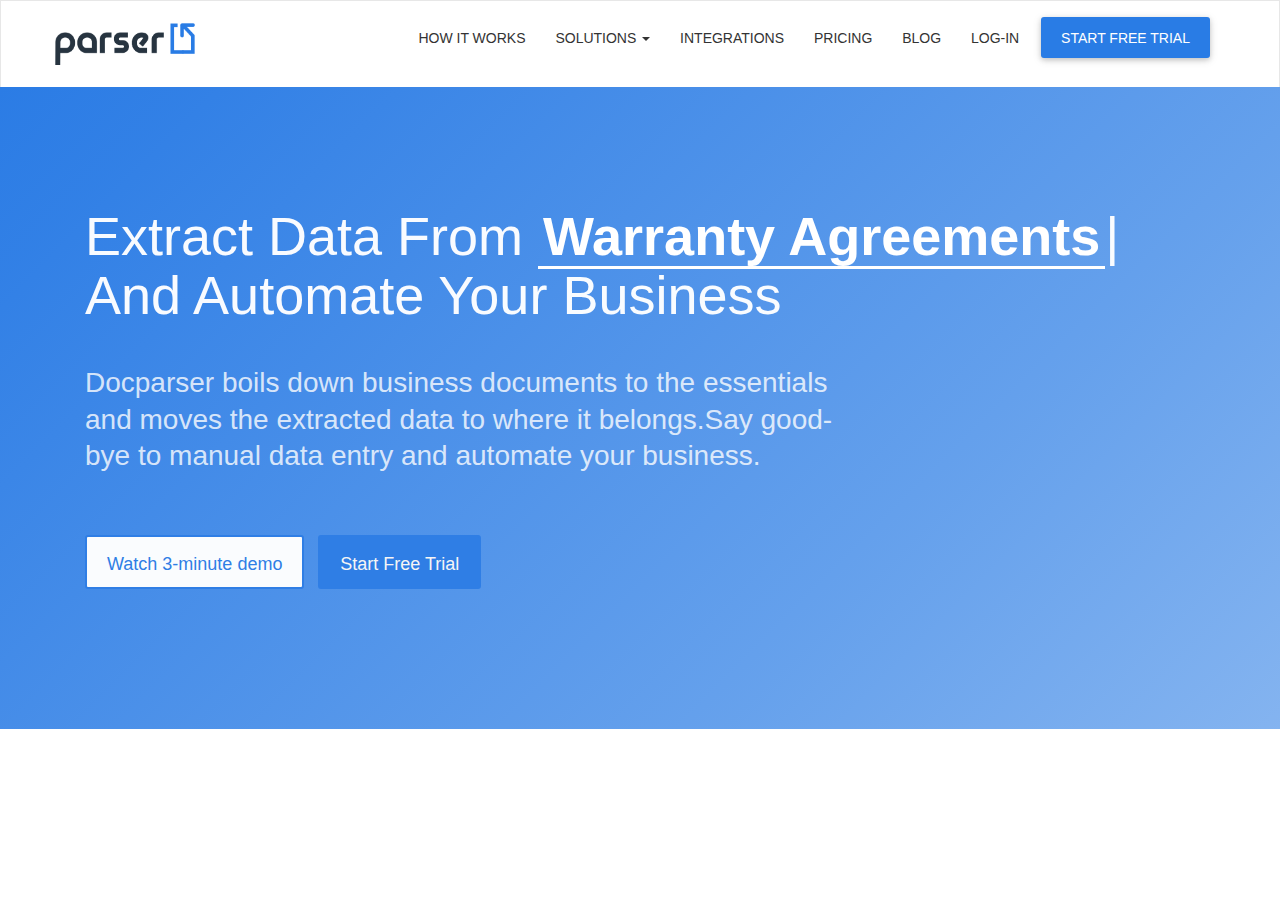
==== OCR Design/index.html @ c2d44fad "Web design" ====
<!DOCTYPE html>
<html>
<head>
	<title>Parser</title>
	<meta charset="utf-8">
	<meta name="viewport" content="width=device-width, initial-scale=1">
	<link rel="stylesheet" href="css/bootstrap.min.css">
	<script src="https://ajax.googleapis.com/ajax/libs/jquery/3.3.1/jquery.min.js"></script>
	<link rel="stylesheet" href="https://use.fontawesome.com/releases/v5.6.3/css/all.css" integrity="sha384-UHRtZLI+pbxtHCWp1t77Bi1L4ZtiqrqD80Kn4Z8NTSRyMA2Fd33n5dQ8lWUE00s/" crossorigin="anonymous">
	<script src="js/bootstrap.min.js"></script>
	<link rel="stylesheet" href="css/style.css">
</head>
<body>

<div class="container-fluid">
	<nav class="navbar navbar-default menu">
		<div class="container">
			<div class="navbar-header">
				 <button type="button" class="navbar-toggle" data-toggle="collapse" data-target="#myNavbar">
			        <span class="icon-bar"></span>
			        <span class="icon-bar"></span>
			        <span class="icon-bar"></span>                        
			      </button>
			<a class="navbar-brand logo" href="#"><img alt="Docparser" src="images/logo.png"></a>
			</div>
			<div class="collapse navbar-collapse" id="myNavbar">
			<ul class="nav navbar-nav navbar-right">
				<li><a href="#">how it works</a></li>
				<li class="dropdown">
					<a href="#" class="dropdown-toggle" data-toggle="dropdown" role="button" aria-haspopup="true" aria-expanded="false">Solutions <span class="caret"></span></a>
					<div class="dropdown-menu" id="solutions-dropdown">
						<div class="items-left" id="solutions-left">
							<strong>Featured Document Types</strong>
							<ul class="">
				                <li>
									<a href="#" title="Accounts Payable and Invoice Processing and Automation">Invoices and Accounts Payable</a>
								</li>
				                <li>
									<a href="#" title="Extract Data From PDF Purchase and Sales Orders">Purchase and Sales Orders</a>
								</li>
				                <li>
									<a href="#" title="Shipping Orders and Delivery Notes Processing">Shipping and Delivery Orders</a>
								</li>
				                <li>
									<a href="#" title="Legal Documents">Form Based Contracts</a>
								</li>
				                <li>
									<a href="#" title="HR Forms and Applications">HR and Admin Documents</a>
								</li>
				                <li>
									<a href="#g" title="Parse PDF Price Lists - PDF Processing">Product Catalogs</a>
								</li>
				                <li>
									<a href="#" title="Automated Bank and Credit Card Statements Processing">Bank &amp; Credit Card Statements</a>
								</li>
				                <li>
									<a href="#" title="Convert PDF Forms to Excel">Fillable PDF Forms</a>
								</li>
				                <li>
									<a href="#" title="PDF to Text - Other Use Cases">Other Document Types</a>
								</li>
				            </ul>
						</div>
						<div class="items-right" id="solutions-right">
							<strong>Featured Industries</strong>
							<ul class="">
				                <li>
									<a href="#" title="PDF Processing for Accountant and Bookkeepers">Accounting and Bookkeeping</a>
								</li>
				                <li>
									<a href="#" title="Streamline Retail Business Operations">Brick and Mortar Retail</a>
								</li>
				                <li>
									<a href="#" title="PDF Scraper Software for Data Providers and Agencies">Data Service Providers</a>
								</li>
				                <li>
									<a href="#" title="Automated Document Processing For Ecommerce Businesses">Ecommerce</a>
								</li>
				                <li>
									<a href="/industries/food" title="Food Industry">Food and Catering</a>
								</li>
				                <li>
									<a href="/industries/logistics-warehousing" title="Logistics and Warehouse Automation with Docparser">Logistics and Warehousing</a>
								</li>
				                <li>
									<a href="/industries/manufacturing" title="Automate Order Processes for Manufacturing">Manufacturing</a>
								</li>
				                <li>
									<a href="/industries/printing" title="Printing and Publishing">Printing and Publishing</a>
								</li>
				                <li>
									<a href="/industries/wholesale" title="Automate Wholesale and Distribution Order Fulfillment">Wholesale and Distribution</a>
								</li>
					        </ul>
						</div>
					</div>
				</li>
				<li><a href="#">integrations</a></li>
				<li><a href="#">pricing</a></li>
				<li><a href="#">blog</a></li>
				<li><a href="#">log-in</a></li>
				<li class="active"><a href="https://app.docparser.com/account/signup?plan=unknown" class="">Start Free Trial</a></li>
			</ul>
		</div>
		</div>
	</nav>
	<section id="home" class="section-wrapper section-wrapper-no-flex section-space">
		<div class="section-content overlay-content">
			<div class="container">
				<div class="row">
					<div class="col-lg-12 col-md-12">
						<h1 class="heading">Extract Data From <span id="use-case-rotator" class="rotate">Warranty Agreements</span><span class="typed-cursor">|</span><br>And Automate Your Business</h1>
						<h2 class="sub-heading">Docparser boils down business documents to the essentials and moves the extracted data to where it belongs.Say good-bye to manual data entry and automate your business.</h2>
						<div class="signup-button-wrapper">
							<a href="#" class="btn" id="home-watch-video"><i class="far fa-fw fa-play-circle"></i> Watch 3-minute demo</a>
							<a href="https://app.docparser.com/account/signup" class="btn btn-primary">Start Free Trial </a>
						</div>
					</div>
				</div>
			</div>
		</div>
	</section>
</div>

</body>
</html>
---- OCR Design/css/style.css ----
body{
	margin: 0px;
	padding: 0px;
    font-family: "Roboto", sans-serif;
}
audio, canvas, img, video {
    vertical-align: middle;
}
img {
    max-width: 100%;
}
.navbar{
	margin-bottom: 0px;
	border-radius: 0px;
}
.navbar-brand{
	height: auto;
}
.container-fluid>.navbar-collapse, .container-fluid>.navbar-header, .container>.navbar-collapse, .container>.navbar-header {
    margin-right: 0px;
    margin-left: 0px;
}
@media {

}
.container-fluid{
	padding-right: 0px;
	padding-left: 0px;
}
.row{
	margin-right: 0px;
	margin-left: 0px;
}
.menu{
	background-color: white !important;
	border-bottom: none;
}
.menu li {
    list-style: none;
    position: relative;
    background: none !important;
    display: inline-block;
    margin-left: 10px;
    float: none;
}
.menu li a{
	display: block;
    outline: none !important;
    font-size: 14px;
    color: #333333 !important;
    padding: 30px 8px;
    line-height: 1;
    text-transform: uppercase;
    font-weight: 300;
    vertical-align: middle;
}
.menu li a:hover{
	color: #297ce5 !important;
}
.menu li a:active{
	background-color: white !important;
	color: #297ce5 !important;
	border:  none !important;
}
.navbar-default .navbar-nav>.open>a, .navbar-default .navbar-nav>.open>a:focus, .navbar-default .navbar-nav>.open>a:hover{
	background-color: white;
	color: #297ce5 !important;
	border:  none !important;
}
.menu li.active a {
    padding: 14px 20px 13px 20px;
    background-color: #297ce5 !important;
    color: #FFF !important;
    border-radius: 3px;
    box-shadow: 0 2px 5px 0 rgba(0,0,0,0.16), 0 2px 10px 0 rgba(0,0,0,0.12);
}
.menu li.active a:focus, .menu li.active a:hover, .menu li.active a:active {
    color: #FFF;
    box-shadow: 0 5px 11px 0 rgba(0,0,0,0.18), 0 4px 15px 0 rgba(0,0,0,0.15);
}
#solutions-dropdown {
    width: 582px;
    margin-right: -225px !important;
    border-radius: 4px;
}
#solutions-left {
    padding-right: 10px;
    float: left;
    width: 290px;
    margin: 10px 0px;
}
#solutions-right {
    border-left: 1px solid rgba(0, 0, 0, .15);
    padding-right: 10px;
    float: left;
    width: 290px;
    margin: 10px 0px;
}
#solutions-dropdown strong {
    display: block;
    color: #333333;
    padding: 0px 20px;
    line-height: 2.2;
    font-weight: 600;
}
ul:not(.browser-default) {
    padding-left: 0;
    list-style-type: none;
}
ul ul, ol ul, ul ol, ol ol {
    margin-bottom: 0;
}
nav ul {
    margin: 0;
}
#solutions-dropdown ul li {
    display: block;
}
ul:not(.browser-default) li {
    list-style-type: none;
}
#solutions-dropdown ul li a {
    line-height: 2.2;
    padding: 0px 10px;
    display: block;
    color: #727272;
}
#solutions-dropdown ul li a:hover {
    background: #F4F4F4;
    color: #297ce5;
}
a {
    text-decoration: none;
}
a {
    background-color: transparent;
}
a, a:hover, a:visited, a:focus, a:active {
    text-decoration: none;
    outline: none !important;
}
.logo {
    float: left;
    display: inline-block;
    max-width: 140px;
    padding: 22px 0px;
    -webkit-transition-property: none;
    -moz-transition-property: none;
    -o-transition-property: none;
    transition-property: none;
}
#home {
    background: #2b7de5;
    padding: 30px 0px 60px 0px;
    display: flex;
    align-items: center;
    justify-content: center;
    min-height: 100%;
    padding-top: 100px;
    color: #fff;
    background: rgba(43,124,229,1);
    background: -moz-linear-gradient(-45deg, rgba(43,124,229,1) 0%, rgba(43,124,229,0.97) 10%, rgba(43, 125, 229, 0.72) 71%, rgba(43, 125, 229, 0.58) 100%);
    background: -webkit-gradient(left top, right bottom, color-stop(0%, rgba(43,124,229,1)), color-stop(10%, rgba(43,124,229,0.97)), color-stop(71%, rgba(43, 125, 229, 0.72)), color-stop(100%, rgba(43, 125, 229, 0.58)));
    background: -webkit-linear-gradient(-45deg, rgba(43,124,229,1) 0%, rgba(43,124,229,0.97) 10%, rgba(43, 125, 229, 0.72) 71%, rgba(43, 125, 229, 0.58) 100%);
    background: -o-linear-gradient(-45deg, rgba(43,124,229,1) 0%, rgba(43,124,229,0.97) 10%, rgba(43, 125, 229, 0.72) 71%, rgba(43, 125, 229, 0.58) 100%);
    background: -ms-linear-gradient(-45deg, rgba(43,124,229,1) 0%, rgba(43,124,229,0.97) 10%, rgba(43, 125, 229, 0.72) 71%, rgba(43, 125, 229, 0.58) 100%);
    background: linear-gradient(135deg, rgba(43,124,229,1) 0%, rgba(43,124,229,0.97) 10%, rgba(43, 125, 229, 0.72) 71%, rgba(43, 125, 229, 0.58) 100%);
    filter: progid:DXImageTransform.Microsoft.gradient( startColorstr='#2b7ce5', endColorstr='#2b7de5', GradientType=1 );
}
#home h1 {
    font-weight: 400;
    color: rgba(255, 255, 255, 0.97);
    margin-bottom: 0.3em;
    font-size: 54px;
    transition: 0s;
}
#home .rotate {
    font-weight: 600;
    border-bottom: 3px solid #fff;
    padding: 0px 5px;
    color: #fff;
}
.typed-cursor {
    opacity: 1;
    -webkit-animation: blink 0.7s infinite;
    -moz-animation: blink 0.7s infinite;
    animation: blink 0.7s infinite;
}
#home h2 {
    font-size: 28px;
    font-weight: 300;
    color: rgba(255, 255, 255, 0.8);
    line-height: 1.3;
    width: 70%;
    margin: 40px 0px;
}
.signup-button-wrapper {
    margin-top: 60px;
    margin-bottom: 70px;
}
#home-watch-video {
    transition: 0s;
}
.signup-button-wrapper a.btn {
    font-size: 18px;
    padding: 0px 20px 0px 20px;
    background: #fafcfe;
    border: 2px solid #2f7ee5;
    color: #2f7ee5;
    border-radius: 3px;
    font-weight: 400;
    margin-bottom: 10px;
    margin-right: 10px;
    transition: 0s;
}
a.btn {
    color: #fff;
    background: #297ce5;
    border-color: #297ce5;
    border-radius: 2px;
    line-height: 3em;
    height: 3em;
    padding-top: 0px;
    padding-bottom: 0px;
}
.signup-button-wrapper a.btn-primary {
    font-size: 18px;
    padding: 0px 20px 0px 20px;
    background: #2f7ee5;
    border: 2px solid #2f7ee5;
    color: #F5F5F5;
    border-radius: 3px;
    font-weight: 400;
}
.signup-button-wrapper a.btn-primary:hover, .signup-button-wrapper a.btn-primary:active, .signup-button-wrapper a.btn-primary:focus {
    color: #FFF;
    background: #215fb0;
    border: 2px solid #215fb0;
}
#home-watch-video:hover {
    box-shadow: 0 5px 11px 0 rgba(0,0,0,0.18), 0 4px 15px 0 rgba(0,0,0,0.15);
}
.navbar-default .navbar-collapse, .navbar-default .navbar-form {
    border-color: none;
}
.navbar-default .navbar-toggle {
    border-color: #ffffff;
}
.navbar-toggle {
    position: relative;
    float: right;
    padding: 15px 10px;
    margin-top: 8px;
    margin-right: 15px;
    margin-bottom: 8px;
    background-color: transparent;
    background-image: none;
    color: blue;
}
.navbar-default .navbar-toggle .icon-bar {
    background-color: #297ce5;
}
.navbar-toggle .icon-bar+.icon-bar {
    margin-top: 4px;
}
.navbar-toggle .icon-bar {
    display: block;
    width: 20px;
    height: 3px;
    border-radius: 1px;
}
.navbar-default .navbar-toggle:focus, .navbar-default .navbar-toggle:hover{
	background-color: white;
}
@media screen and (max-width: 767px)
{
	#home {
    text-align: center;
}
}
@media screen and (max-width: 1190px)
{
	#home h1 {
    font-size: 38px;
}
}
@media screen and (max-width: 767px){
#home h1 {
    font-size: 32px;
    height: 180px;
    width: auto;
}
}
@media screen and (max-width: 1190px)
{
	#home h2 {
    font-size: 26px;
}
}
@media screen and (max-width: 767px)
{
	#home h2 {
    font-size: 22px;
    width: auto;
}
}
.section-content {
    padding: 0px 83px;
}
.login_content_wrap_center {
    margin: 0px auto;
    width: 380px;
}
#login-container {
    display: flex;
    align-items: center;
    justify-content: center;
    margin: 50px;
}
.login_content_wrap_center img {
    margin-bottom: 20px !important;
}
.login_logo img {
    width: 200px;
    display: block;
    margin: 0px auto;
}
img {
    max-width: 100%;
    width: auto\9;
    height: auto;
    vertical-align: middle;
    border: 0;
}
#login_body {
    box-shadow: 0 1px 3px 0 rgba(180,180,180,.2), 0 1px 0 0 rgba(180,180,180,.1);
    background: #fff;
    padding: 30px;
}
input, textarea, .uneditable-input {
    width: 206px;
}
input, button, select, textarea {
    font-family: "Helvetica Neue", Helvetica, Arial, sans-serif;
}
label, input, button, select, textarea {
    font-size: 15px;
    font-weight: 300;
    line-height: 20px;
}
.form-horizontal input{
	display: inline-block;
    margin-bottom: 0;
    vertical-align: middle;
}
input[type="text"], input[type="password"], input[type="datetime"], input[type="datetime-local"], input[type="date"], input[type="month"], input[type="time"], input[type="week"], input[type="number"], input[type="email"], input[type="url"], input[type="search"], input[type="tel"], input[type="color"], .uneditable-input {
    background-color: #ffffff;
    border: 1px solid #cccccc;
    -webkit-box-shadow: inset 0 1px 1px rgba(0, 0, 0, 0.075);
    -moz-box-shadow: inset 0 1px 1px rgba(0, 0, 0, 0.075);
    box-shadow: inset 0 1px 1px rgba(0, 0, 0, 0.075);
    -webkit-transition: border linear .2s, box-shadow linear .2s;
    -moz-transition: border linear .2s, box-shadow linear .2s;
    -o-transition: border linear .2s, box-shadow linear .2s;
    transition: border linear .2s, box-shadow linear .2s;
}
select, textarea, input[type="text"], input[type="password"], input[type="datetime"], input[type="datetime-local"], input[type="date"], input[type="month"], input[type="time"], input[type="week"], input[type="number"], input[type="email"], input[type="url"], input[type="search"], input[type="tel"], input[type="color"], .uneditable-input {
    display: inline-block;
    height: 20px;
    padding: 4px 6px;
    margin-bottom: 10px;
    font-size: 14px;
    line-height: 20px;
    color: #555555;
    vertical-align: middle;
    border-radius: 2px;
}
.input-block-level {
    display: block;
    width: 100%;
    min-height: 30px;
    -webkit-box-sizing: border-box;
    -moz-box-sizing: border-box;
    box-sizing: border-box;
}
input, textarea, .uneditable-input {
    margin-left: 0;
}
#login-container input[type="text"], #login-container input[type="password"] {
    height: 38px;
    line-height: 16px;
    padding: 4px 12px;
    font-size: 16px;
    margin-bottom: 0px;
}
#login-container .control-group {
    margin-bottom: 10px;
}
#login-container button {
    font-size: 16px !important;
    height: 38px;
    line-height: 18px;
    padding: 4px 6px;
    margin-bottom: 0px;
}
.login-footer {
    margin-top: 20px;
    font-size: 13px;
    color: #999;
}
#login_wrap {
    display: flex;
    align-items: center;
    justify-content: center;
}
#register_header {
    width: 100%;
}
.register_logo {
    margin: 0px auto 30px auto;
    display: block;
    float: none;
    width: 240px;
}
#register_body {
    box-shadow: 0 1px 3px 0 rgba(180,180,180,.2), 0 1px 0 0 rgba(180,180,180,.1);
    background: #193353;
}
.register_left {
    width: 450px;
    padding: 30px;
    float: left;
    background: #fff;
    min-height: 210px;
}
.register_right {
    padding: 30px;
    float: left;
    color: #fff;
    width: 250px;
    text-align: center;
}
.register_right h2 {
    font-size: 22px;
    margin: 0px 0px 0px 0px;
    line-height: 40px;
}
#docparser_register .small-label {
    font-size: 13px;
    font-weight: 400;
    color: #999;
}
.register_right .quote {
    font-style: italic;
    line-height: 1.3;
    font-size: 16px;
    padding-top: 48px;
    opacity: 0.7;
}
.register_right p {
    font-size: 16px;
    line-height: 1.4;
    opacity: 0.9;
}
.checkbox-signup{
	width: 20px;
    height: 20px;
    vertical-align: bottom !important;
}
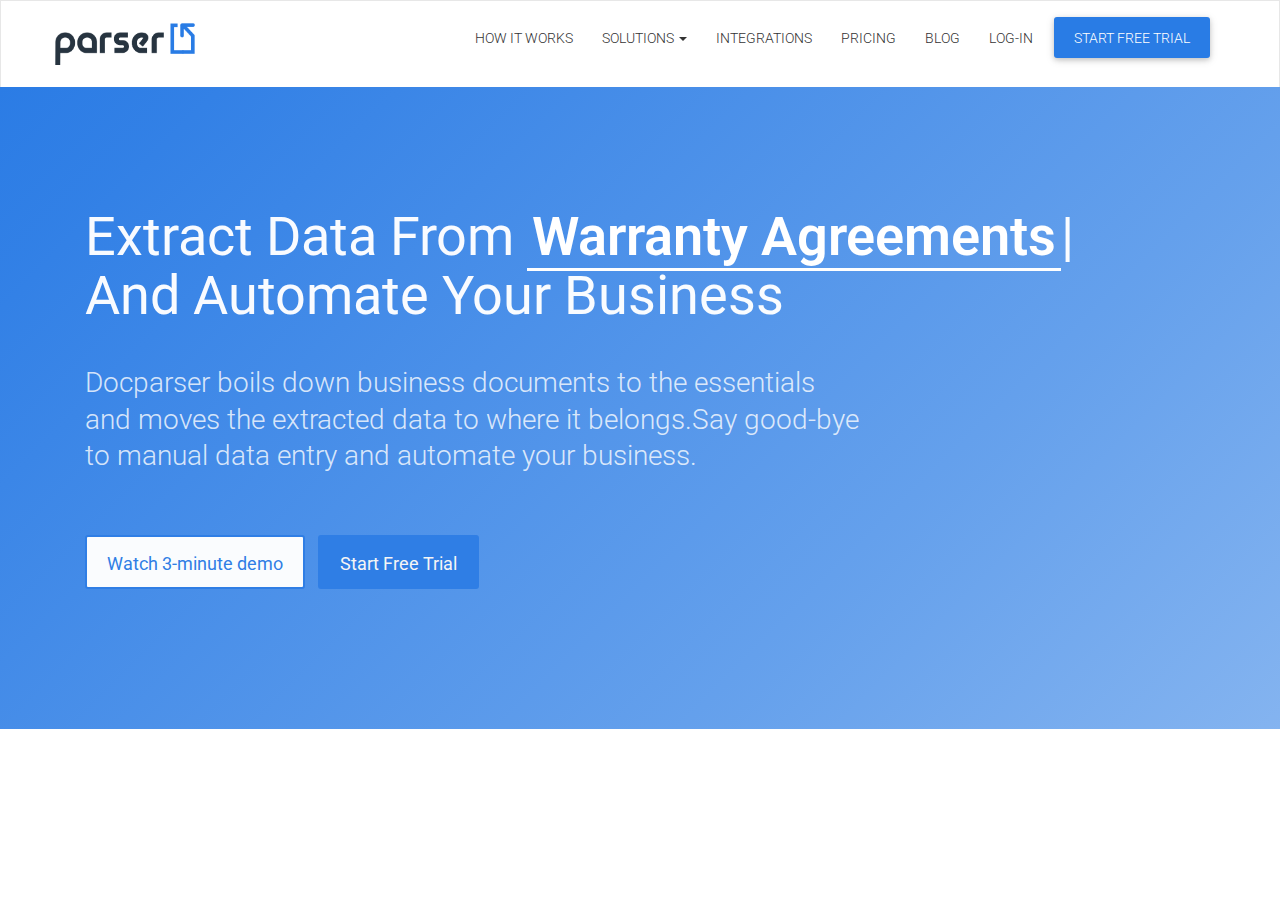
==== commit 43df062a: "Today's work on the following screens - Main User dashboard - Uploads - Add parser - Account" ====
--- a/OCR Design/index.html
+++ b/OCR Design/index.html
@@ -6,6 +6,7 @@
 	<meta name="viewport" content="width=device-width, initial-scale=1">
 	<link rel="stylesheet" href="css/bootstrap.min.css">
 	<script src="https://ajax.googleapis.com/ajax/libs/jquery/3.3.1/jquery.min.js"></script>
+	<link href="https://fonts.googleapis.com/css?family=Roboto" rel="stylesheet">
 	<link rel="stylesheet" href="https://use.fontawesome.com/releases/v5.6.3/css/all.css" integrity="sha384-UHRtZLI+pbxtHCWp1t77Bi1L4ZtiqrqD80Kn4Z8NTSRyMA2Fd33n5dQ8lWUE00s/" crossorigin="anonymous">
 	<script src="js/bootstrap.min.js"></script>
 	<link rel="stylesheet" href="css/style.css">
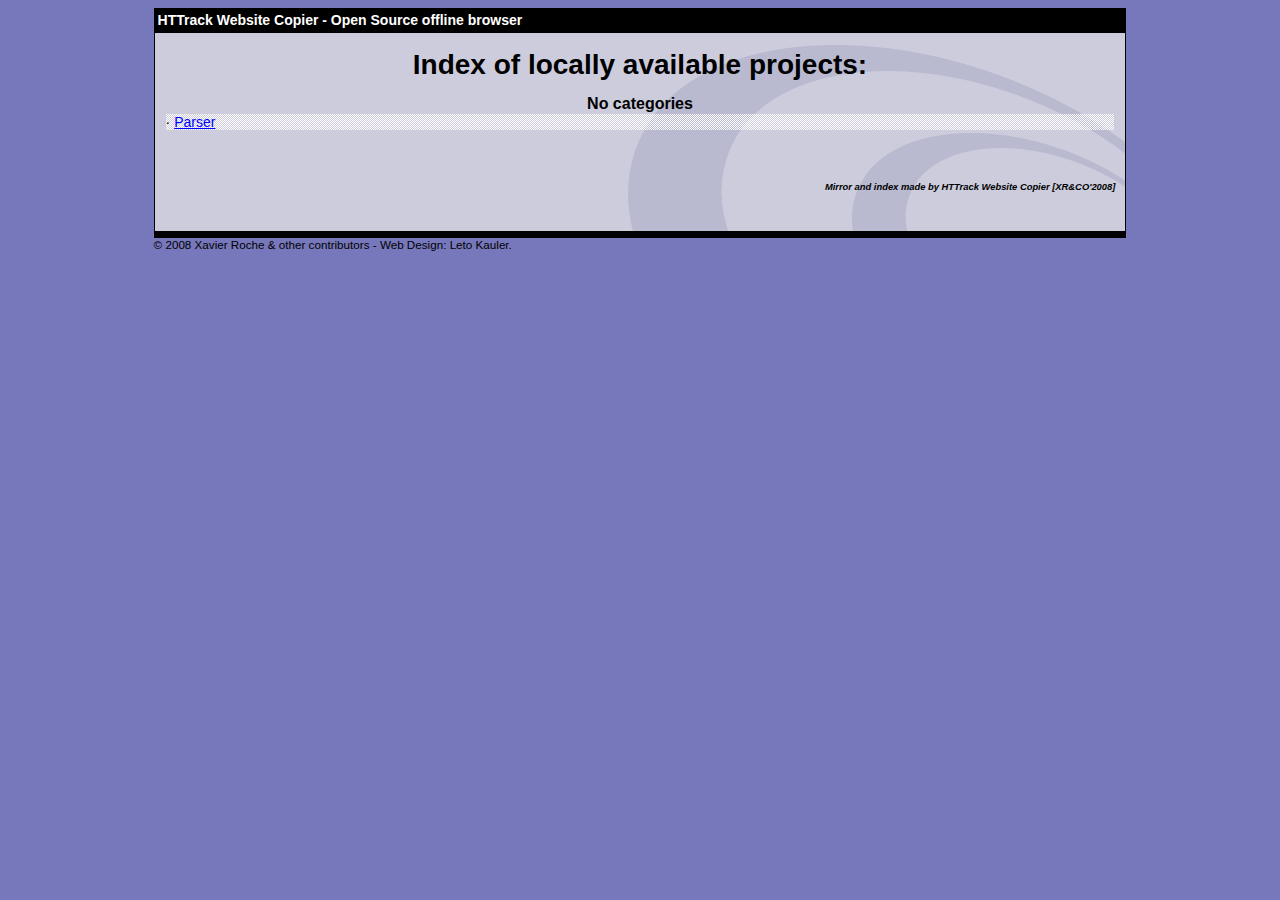
==== commit 324ddbac: "Final changes AddParser Html/css." ====
--- a/OCR Design/index.html
+++ b/OCR Design/index.html
@@ -1,127 +1,140 @@
-<!DOCTYPE html>
-<html>
+<html xmlns="http://www.w3.org/1999/xhtml" lang="en">
+
 <head>
-	<title>Parser</title>
-	<meta charset="utf-8">
-	<meta name="viewport" content="width=device-width, initial-scale=1">
-	<link rel="stylesheet" href="css/bootstrap.min.css">
-	<script src="https://ajax.googleapis.com/ajax/libs/jquery/3.3.1/jquery.min.js"></script>
-	<link href="https://fonts.googleapis.com/css?family=Roboto" rel="stylesheet">
-	<link rel="stylesheet" href="https://use.fontawesome.com/releases/v5.6.3/css/all.css" integrity="sha384-UHRtZLI+pbxtHCWp1t77Bi1L4ZtiqrqD80Kn4Z8NTSRyMA2Fd33n5dQ8lWUE00s/" crossorigin="anonymous">
-	<script src="js/bootstrap.min.js"></script>
-	<link rel="stylesheet" href="css/style.css">
+	<meta http-equiv="Content-Type" content="text/html; charset=utf-8" />
+	<meta name="description" content="HTTrack is an easy-to-use website mirror utility. It allows you to download a World Wide website from the Internet to a local directory,building recursively all structures, getting html, images, and other files from the server to your computer. Links are rebuiltrelatively so that you can freely browse to the local site (works with any browser). You can mirror several sites together so that you can jump from one toanother. You can, also, update an existing mirror site, or resume an interrupted download. The robot is fully configurable, with an integrated help" />
+	<meta name="keywords" content="httrack, HTTRACK, HTTrack, winhttrack, WINHTTRACK, WinHTTrack, offline browser, web mirror utility, aspirateur web, surf offline, web capture, www mirror utility, browse offline, local  site builder, website mirroring, aspirateur www, internet grabber, capture de site web, internet tool, hors connexion, unix, dos, windows 95, windows 98, solaris, ibm580, AIX 4.0, HTS, HTGet, web aspirator, web aspirateur, libre, GPL, GNU, free software" />
+	<title>List of available projects - HTTrack Website Copier</title>
+	<!-- Mirror and index made by HTTrack Website Copier/3.49-2 [XR&CO'2014] -->
+
+	<style type="text/css">
+	<!--
+
+body {
+	margin: 0;  padding: 0;  margin-bottom: 15px;  margin-top: 8px;
+	background: #77b;
+}
+body, td {
+	font: 14px "Trebuchet MS", Verdana, Arial, Helvetica, sans-serif;
+	}
+
+#subTitle {
+	background: #000;  color: #fff;  padding: 4px;  font-weight: bold; 
+	}
+
+#siteNavigation a, #siteNavigation .current {
+	font-weight: bold;  color: #448;
+	}
+#siteNavigation a:link    { text-decoration: none; }
+#siteNavigation a:visited { text-decoration: none; }
+
+#siteNavigation .current { background-color: #ccd; }
+
+#siteNavigation a:hover   { text-decoration: none;  background-color: #fff;  color: #000; }
+#siteNavigation a:active  { text-decoration: none;  background-color: #ccc; }
+
+
+a:link    { text-decoration: underline;  color: #00f; }
+a:visited { text-decoration: underline;  color: #000; }
+a:hover   { text-decoration: underline;  color: #c00; }
+a:active  { text-decoration: underline; }
+
+#pageContent {
+	clear: both;
+	border-bottom: 6px solid #000;
+	padding: 10px;  padding-top: 20px;
+	line-height: 1.65em;
+	background-image: url(backblue.gif);
+	background-repeat: no-repeat;
+	background-position: top right;
+	}
+
+#pageContent, #siteNavigation {
+	background-color: #ccd;
+	}
+
+
+.imgLeft  { float: left;   margin-right: 10px;  margin-bottom: 10px; }
+.imgRight { float: right;  margin-left: 10px;   margin-bottom: 10px; }
+
+hr { height: 1px;  color: #000;  background-color: #000;  margin-bottom: 15px; }
+
+h1 { margin: 0;  font-weight: bold;  font-size: 2em; }
+h2 { margin: 0;  font-weight: bold;  font-size: 1.6em; }
+h3 { margin: 0;  font-weight: bold;  font-size: 1.3em; }
+h4 { margin: 0;  font-weight: bold;  font-size: 1.18em; }
+
+.blak { background-color: #000; }
+.hide { display: none; }
+.tableWidth { min-width: 400px; }
+
+.tblRegular       { border-collapse: collapse; }
+.tblRegular td    { padding: 6px;  background-image: url(fade.gif);  border: 2px solid #99c; }
+.tblHeaderColor, .tblHeaderColor td { background: #99c; }
+.tblNoBorder td   { border: 0; }
+
+
+// -->
+</style>
+
 </head>
+
 <body>
+<table width="76%" border="0" align="center" cellspacing="0" cellpadding="3" class="tableWidth">
+	<tr>
+	<td id="subTitle">HTTrack Website Copier - Open Source offline browser</td>
+	</tr>
+</table>
+<table width="76%" border="0" align="center" cellspacing="0" cellpadding="0" class="tableWidth">
+<tr class="blak">
+<td>
+	<table width="100%" border="0" align="center" cellspacing="1" cellpadding="0">
+	<tr>
+	<td colspan="6"> 
+		<table width="100%" border="0" align="center" cellspacing="0" cellpadding="10">
+		<tr> 
+		<td id="pageContent"> 
+<!-- ==================== End prologue ==================== -->
 
-<div class="container-fluid">
-	<nav class="navbar navbar-default menu">
-		<div class="container">
-			<div class="navbar-header">
-				 <button type="button" class="navbar-toggle" data-toggle="collapse" data-target="#myNavbar">
-			        <span class="icon-bar"></span>
-			        <span class="icon-bar"></span>
-			        <span class="icon-bar"></span>                        
-			      </button>
-			<a class="navbar-brand logo" href="#"><img alt="Docparser" src="images/logo.png"></a>
-			</div>
-			<div class="collapse navbar-collapse" id="myNavbar">
-			<ul class="nav navbar-nav navbar-right">
-				<li><a href="#">how it works</a></li>
-				<li class="dropdown">
-					<a href="#" class="dropdown-toggle" data-toggle="dropdown" role="button" aria-haspopup="true" aria-expanded="false">Solutions <span class="caret"></span></a>
-					<div class="dropdown-menu" id="solutions-dropdown">
-						<div class="items-left" id="solutions-left">
-							<strong>Featured Document Types</strong>
-							<ul class="">
-				                <li>
-									<a href="#" title="Accounts Payable and Invoice Processing and Automation">Invoices and Accounts Payable</a>
-								</li>
-				                <li>
-									<a href="#" title="Extract Data From PDF Purchase and Sales Orders">Purchase and Sales Orders</a>
-								</li>
-				                <li>
-									<a href="#" title="Shipping Orders and Delivery Notes Processing">Shipping and Delivery Orders</a>
-								</li>
-				                <li>
-									<a href="#" title="Legal Documents">Form Based Contracts</a>
-								</li>
-				                <li>
-									<a href="#" title="HR Forms and Applications">HR and Admin Documents</a>
-								</li>
-				                <li>
-									<a href="#g" title="Parse PDF Price Lists - PDF Processing">Product Catalogs</a>
-								</li>
-				                <li>
-									<a href="#" title="Automated Bank and Credit Card Statements Processing">Bank &amp; Credit Card Statements</a>
-								</li>
-				                <li>
-									<a href="#" title="Convert PDF Forms to Excel">Fillable PDF Forms</a>
-								</li>
-				                <li>
-									<a href="#" title="PDF to Text - Other Use Cases">Other Document Types</a>
-								</li>
-				            </ul>
-						</div>
-						<div class="items-right" id="solutions-right">
-							<strong>Featured Industries</strong>
-							<ul class="">
-				                <li>
-									<a href="#" title="PDF Processing for Accountant and Bookkeepers">Accounting and Bookkeeping</a>
-								</li>
-				                <li>
-									<a href="#" title="Streamline Retail Business Operations">Brick and Mortar Retail</a>
-								</li>
-				                <li>
-									<a href="#" title="PDF Scraper Software for Data Providers and Agencies">Data Service Providers</a>
-								</li>
-				                <li>
-									<a href="#" title="Automated Document Processing For Ecommerce Businesses">Ecommerce</a>
-								</li>
-				                <li>
-									<a href="/industries/food" title="Food Industry">Food and Catering</a>
-								</li>
-				                <li>
-									<a href="/industries/logistics-warehousing" title="Logistics and Warehouse Automation with Docparser">Logistics and Warehousing</a>
-								</li>
-				                <li>
-									<a href="/industries/manufacturing" title="Automate Order Processes for Manufacturing">Manufacturing</a>
-								</li>
-				                <li>
-									<a href="/industries/printing" title="Printing and Publishing">Printing and Publishing</a>
-								</li>
-				                <li>
-									<a href="/industries/wholesale" title="Automate Wholesale and Distribution Order Fulfillment">Wholesale and Distribution</a>
-								</li>
-					        </ul>
-						</div>
-					</div>
-				</li>
-				<li><a href="#">integrations</a></li>
-				<li><a href="#">pricing</a></li>
-				<li><a href="#">blog</a></li>
-				<li><a href="#">log-in</a></li>
-				<li class="active"><a href="https://app.docparser.com/account/signup?plan=unknown" class="">Start Free Trial</a></li>
-			</ul>
-		</div>
-		</div>
-	</nav>
-	<section id="home" class="section-wrapper section-wrapper-no-flex section-space">
-		<div class="section-content overlay-content">
-			<div class="container">
-				<div class="row">
-					<div class="col-lg-12 col-md-12">
-						<h1 class="heading">Extract Data From <span id="use-case-rotator" class="rotate">Warranty Agreements</span><span class="typed-cursor">|</span><br>And Automate Your Business</h1>
-						<h2 class="sub-heading">Docparser boils down business documents to the essentials and moves the extracted data to where it belongs.Say good-bye to manual data entry and automate your business.</h2>
-						<div class="signup-button-wrapper">
-							<a href="#" class="btn" id="home-watch-video"><i class="far fa-fw fa-play-circle"></i> Watch 3-minute demo</a>
-							<a href="https://app.docparser.com/account/signup" class="btn btn-primary">Start Free Trial </a>
-						</div>
-					</div>
-				</div>
-			</div>
-		</div>
-	</section>
-</div>
+
+<h1 ALIGN=Center>Index of locally available projects:</H1>
+  <table border="0" width="100%" cellspacing="1" cellpadding="0">
+		<TH>
+		<BR/>
+			No categories
+		</TH>
+		<TR>
+		  <TD BACKGROUND="fade.gif">
+                    &middot; <A HREF="Parser/index.html">Parser</A>
+   		  </TD>
+		</TR>
+	</TABLE>
+	<BR>
+	<H6 ALIGN="RIGHT">
+         <I>Mirror and index made by HTTrack Website Copier [XR&CO'2008]</I>
+	</H6>
+	<!-- Mirror and index made by HTTrack Website Copier/3.49-2 [XR&CO'2014] -->
+	<!-- Thanks for using HTTrack Website Copier! -->
+
+<!-- ==================== Start epilogue ==================== -->
+		</td>
+		</tr>
+		</table>
+	</td>
+	</tr>
+	</table>
+</td>
+</tr>
+</table>
+
+<table width="76%" border="0" align="center" valign="bottom" cellspacing="0" cellpadding="0">
+	<tr>
+	<td id="footer"><small>&copy; 2008 Xavier Roche & other contributors - Web Design: Leto Kauler.</small></td>
+	</tr>
+</table>
 
 </body>
-</html>+
+</html>
+
+
